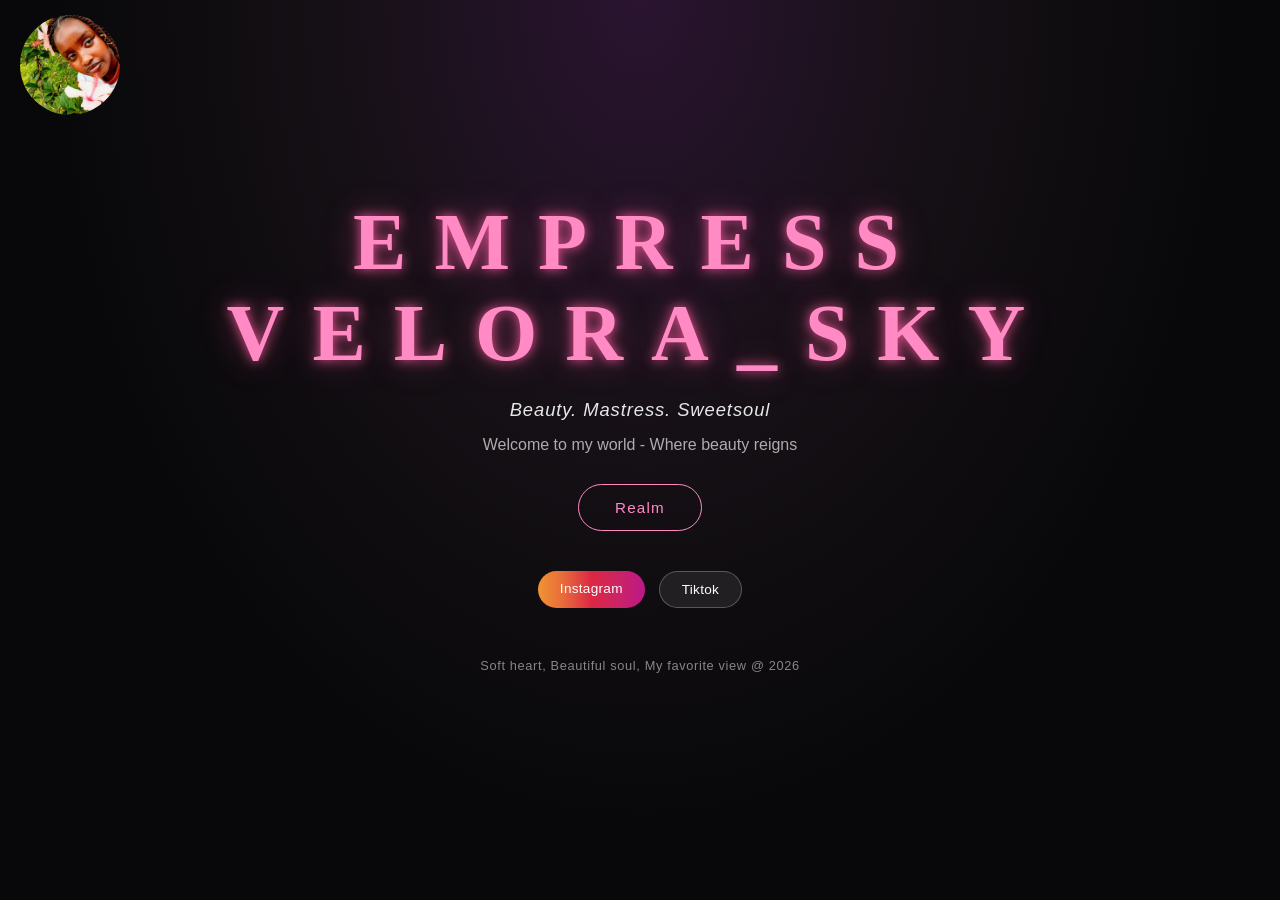
==== index.html @ b299b72f "Create index.html" ====
<!DOCTYPE html>
<html lang="en">

<head>
    <meta charset="UTF-8">
    <meta name="viewport" content="width=device-width, initial-scale=1.0">
    <title>Document</title>
    <link rel="stylesheet" href="style3.css">
</head>

<body>
    <section class="hero">
        <div class="hero-content">
            <h1>EMPRESS<span class="black"></span> VELORA_SKY<span class="blue"></span> </h1>
            <p class="tagline">Beauty. Mastress. Sweetsoul</p>

            <p>Welcome to my world - Where beauty reigns</p>
            <a href="favorite.html" class="btn">Realm</a>

        </div>

        <div class="social-handles">
            <a href="https://www.instagram.com/valarie.lit.babe?utm_source=ig_web_button_share_sheet&exln=ZDNlZDc0MzIxNw=="
                target="_blank" rel="noopener" class="insta-link">Instagram</a>
            <a href="https://www.tiktok.com/@valin_cton?is_from_webapp=1&sender_device=pc" target="_blank"
                rel="noopener" class="tiktok-link">Tiktok</a>
        </div>
        <div class="photo">
            <img src="Empress.jpeg" alt="my photo">
        </div>
        <div class="footer">
        <footer>
            <p>Soft heart, Beautiful soul, My favorite view @ 2026</p>
        </footer>
        </div>
</body>

</html>
---- style3.css ----
* {
  margin: 0;
  padding: 0;
  box-sizing: border-box;
}

body {
  background: #08080a;
  color: #fff;
  font-family: 'Poppins', 'Segoe UI', sans-serif;
  overflow-x: hidden;
}

/* ENTRANCE - HERO */
section.hero {
  min-height: 100vh;
  width: 100%;
  background: radial-gradient(ellipse at center top, #2a1430 0%, #151015 35%, #08080a 65%);
  display: flex;
  align-items: center;
  justify-content: center;
  text-align: center;
  padding: 40px 20px;
  flex-direction: column;
}

.hero-content h1 {
  font-family: 'Times New Roman', Georgia, serif;
  font-size: clamp(2.8rem, 8vw, 5rem);
  letter-spacing: 0.35em;
  color: #ff8ac4;
  text-shadow: 0 0 12px rgba(255, 90, 160, 0.9), 0 0 35px rgba(255, 90, 160, 0.4);
  margin-bottom: 20px;
  font-weight: 700;
}

.hero-content .tagline {
  font-style: italic;
  font-size: 1.15rem;
  letter-spacing: 0.05em;
  margin-bottom: 15px;
  opacity: 0.9;
}

.hero-content p {
  opacity: 0.65;
  margin-bottom: 30px;
  font-size: 1rem;
}

.btn {
  display: inline-block;
  border: 1px solid #ff8ac4;
  color: #ff8ac4;
  padding: 14px 36px;
  border-radius: 999px;
  text-decoration: none;
  font-size: 0.95rem;
  letter-spacing: 0.08em;
  transition: all 0.3s ease;
}

.btn:hover {
  background: #ff8ac4;
  color: #08080a;
  box-shadow: 0 0 25px rgba(255, 138, 196, 0.6);
  transform: translateY(-2px);
}

/* SOCIAL HANDLES - FIXED, NO MORE OVERLAP */
.social-handles {
  display: flex;
  justify-content: center;
  gap: 14px;
  margin-top: 40px;
}

.social-handles a {
  text-decoration: none;
  color: white;
  padding: 10px 22px;
  border-radius: 999px;
  font-size: 0.85rem;
  font-weight: 500;
  letter-spacing: 0.02em;
  transition: all 0.3s ease;
}

.social-handles .insta-link {
  background: linear-gradient(90deg, #f09433, #e6683c, #dc2743, #cc2366, #bc1888);
  border: none;
}

.social-handles .tiktok-link {
  background: rgba(255, 255, 255, 0.08);
  border: 1px solid rgba(255, 255, 255, 0.25);
}

.social-handles a:hover {
  transform: translateY(-2px);
  box-shadow: 0 5px 15px rgba(0, 0, 0, 0.3);
}


.footer {
  margin-top: 20px !important;
  padding: 30px;
  text-align: center;
  opacity: 0.5;
  font-size: 0.8rem;
  letter-spacing: 0.05em;
  color: white;
}
.photo{
  position: absolute;
  top: 15px;
  left: 20px;
  border-radius: 50%;
  overflow: hidden;
  width: 100px;
  height: 100px;
}
.photo img{
  width: 100%;
  height: 100%;
  object-fit: cover;
  display: block;
}
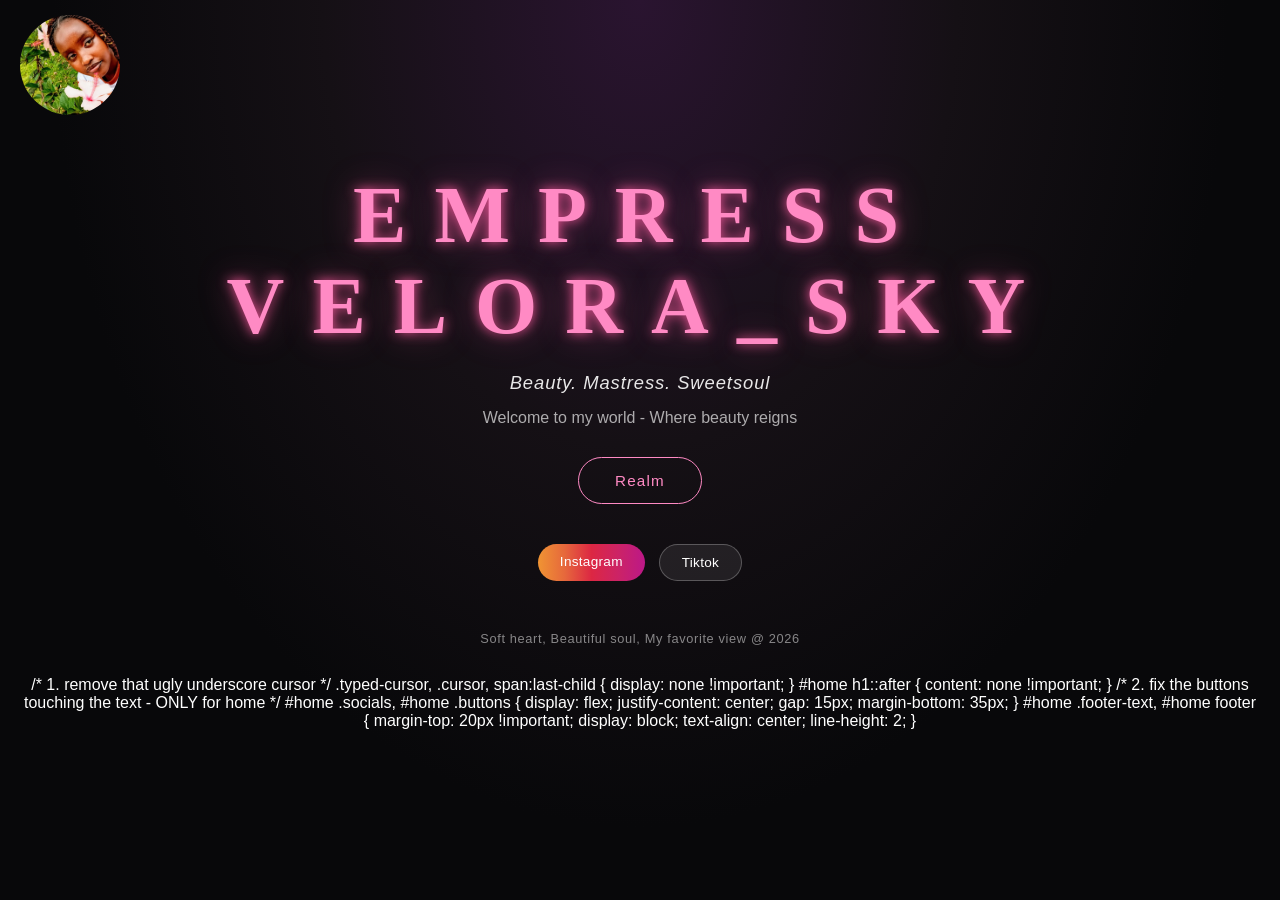
==== commit f3dcbed1: "Update index.html" ====
--- a/index.html
+++ b/index.html
@@ -36,3 +36,24 @@
 </body>
 
 </html>
+/* 1. remove that ugly underscore cursor */
+.typed-cursor, .cursor, span:last-child {
+  display: none !important;
+}
+#home h1::after {
+  content: none !important;
+}
+
+/* 2. fix the buttons touching the text - ONLY for home */
+#home .socials, #home .buttons {
+  display: flex;
+  justify-content: center;
+  gap: 15px;
+  margin-bottom: 35px;
+}
+#home .footer-text, #home footer {
+  margin-top: 20px !important;
+  display: block;
+  text-align: center;
+  line-height: 2;
+}
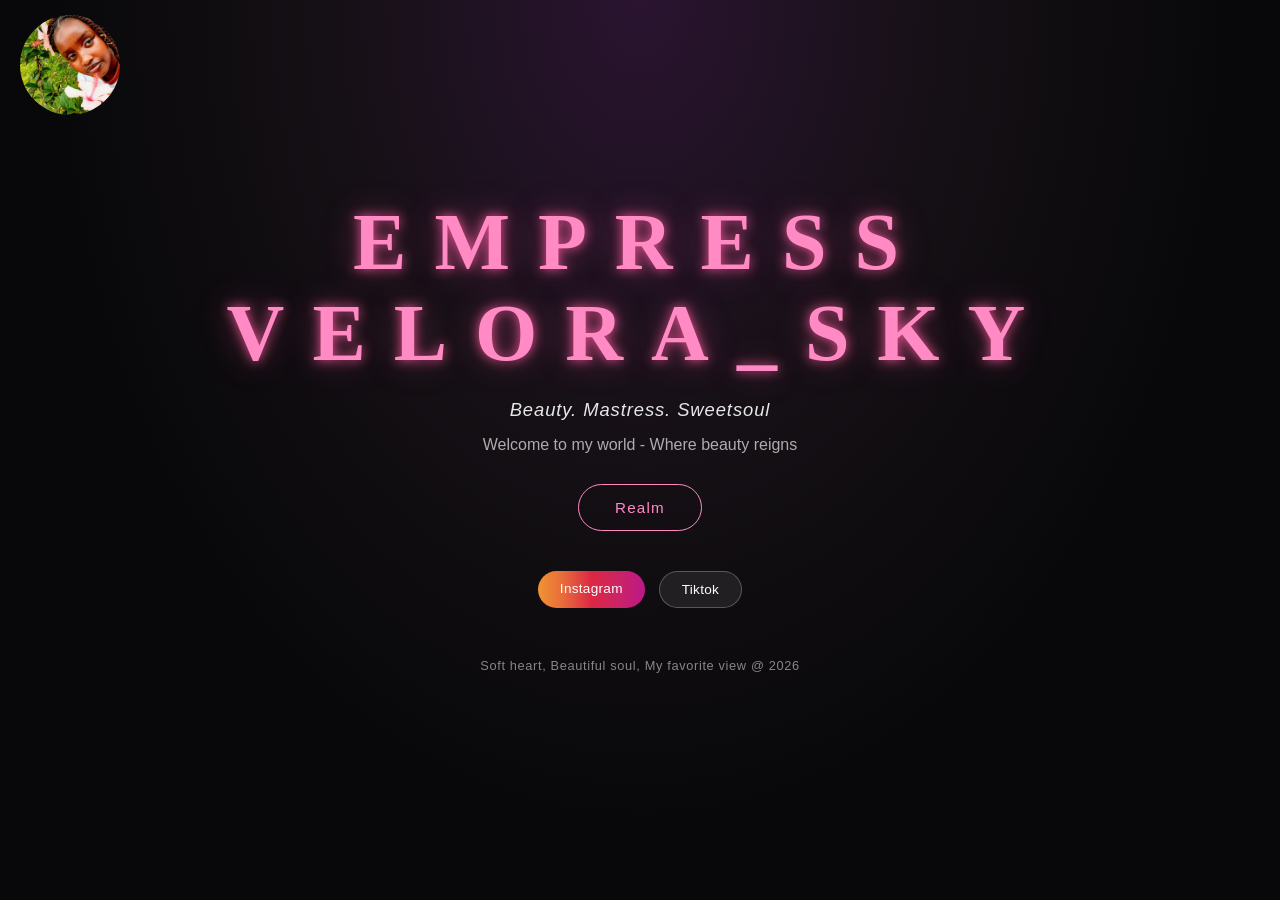
==== commit 4efa8fd4: "Update index.html" ====
--- a/index.html
+++ b/index.html
@@ -36,24 +36,3 @@
 </body>
 
 </html>
-/* 1. remove that ugly underscore cursor */
-.typed-cursor, .cursor, span:last-child {
-  display: none !important;
-}
-#home h1::after {
-  content: none !important;
-}
-
-/* 2. fix the buttons touching the text - ONLY for home */
-#home .socials, #home .buttons {
-  display: flex;
-  justify-content: center;
-  gap: 15px;
-  margin-bottom: 35px;
-}
-#home .footer-text, #home footer {
-  margin-top: 20px !important;
-  display: block;
-  text-align: center;
-  line-height: 2;
-}
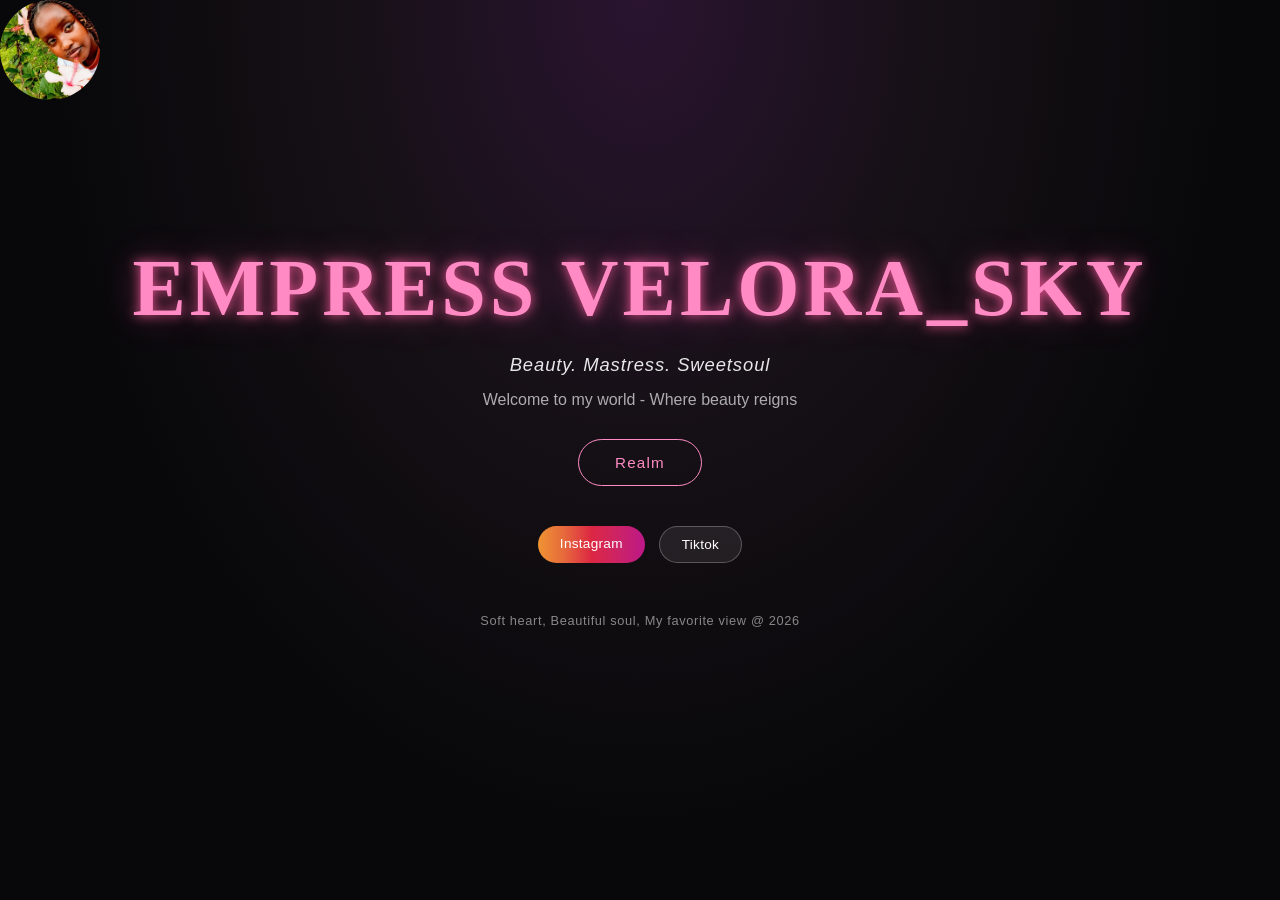
==== commit 617d1719: "Update index.html" ====
--- a/index.html
+++ b/index.html
@@ -6,6 +6,7 @@
     <meta name="viewport" content="width=device-width, initial-scale=1.0">
     <title>Document</title>
     <link rel="stylesheet" href="style3.css">
+    <link rel="icon" href="val.jpg">
 </head>
 
 <body>
--- a/style3.css
+++ b/style3.css
@@ -27,11 +27,11 @@
 .hero-content h1 {
   font-family: 'Times New Roman', Georgia, serif;
   font-size: clamp(2.8rem, 8vw, 5rem);
-  letter-spacing: 0.35em;
+  letter-spacing: 0.25rem;
   color: #ff8ac4;
   text-shadow: 0 0 12px rgba(255, 90, 160, 0.9), 0 0 35px rgba(255, 90, 160, 0.4);
   margin-bottom: 20px;
-  font-weight: 700;
+  font-weight: 600;
 }
 
 .hero-content .tagline {
@@ -113,8 +113,8 @@
 }
 .photo{
   position: absolute;
-  top: 15px;
-  left: 20px;
+  top: 0px;
+  left: 0px;
   border-radius: 50%;
   overflow: hidden;
   width: 100px;
@@ -125,4 +125,4 @@
   height: 100%;
   object-fit: cover;
   display: block;
-}+}
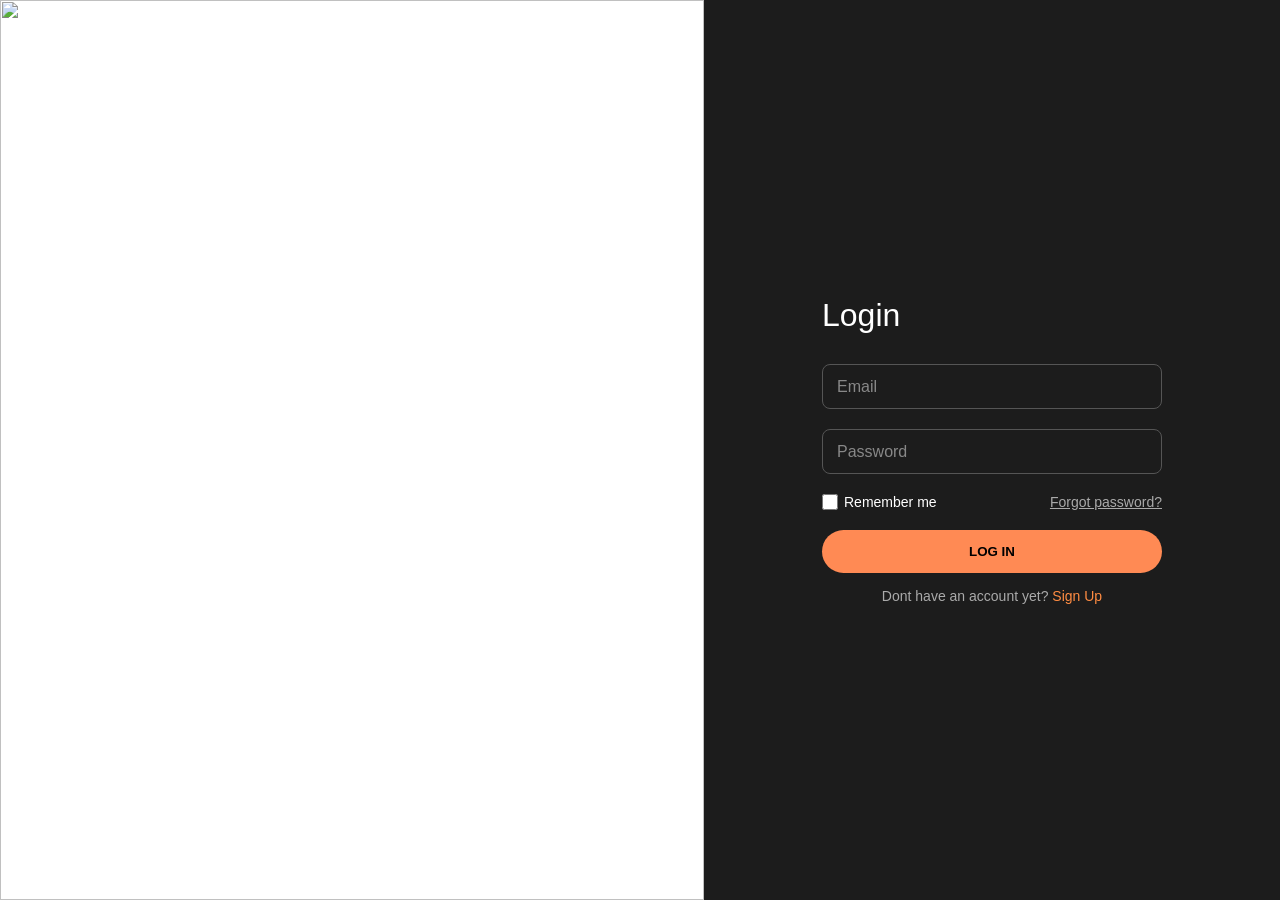
==== commit 4e3d96f9: "Rename index2.html to index.html" ====
--- a/index.html
+++ b/index.html
@@ -1,39 +1,157 @@
-<!DOCTYPE html>
-<html lang="en">
-
-<head>
-    <meta charset="UTF-8">
-    <meta name="viewport" content="width=device-width, initial-scale=1.0">
-    <title>Document</title>
-    <link rel="stylesheet" href="style3.css">
-    <link rel="icon" href="val.jpg">
-</head>
-
-<body>
-    <section class="hero">
-        <div class="hero-content">
-            <h1>EMPRESS<span class="black"></span> VELORA_SKY<span class="blue"></span> </h1>
-            <p class="tagline">Beauty. Mastress. Sweetsoul</p>
-
-            <p>Welcome to my world - Where beauty reigns</p>
-            <a href="favorite.html" class="btn">Realm</a>
-
-        </div>
-
-        <div class="social-handles">
-            <a href="https://www.instagram.com/valarie.lit.babe?utm_source=ig_web_button_share_sheet&exln=ZDNlZDc0MzIxNw=="
-                target="_blank" rel="noopener" class="insta-link">Instagram</a>
-            <a href="https://www.tiktok.com/@valin_cton?is_from_webapp=1&sender_device=pc" target="_blank"
-                rel="noopener" class="tiktok-link">Tiktok</a>
-        </div>
-        <div class="photo">
-            <img src="Empress.jpeg" alt="my photo">
-        </div>
-        <div class="footer">
-        <footer>
-            <p>Soft heart, Beautiful soul, My favorite view @ 2026</p>
-        </footer>
-        </div>
-</body>
-
-</html>
+<!DOCTYPE html>
+<html lang="en">
+
+<head>
+    <meta charset="UTF-8">
+    <meta name="viewport" content="width=device-width, initial-scale=1.0">
+    <title>VAL</title>
+    <link rel="stylesheet" href="style12.css">
+
+</head>
+
+<body>
+
+    <body>
+        <section class="login">
+            <div class="login-left">
+                <img src="Empress2.jpeg">
+            </div>
+
+
+                <div class="login-right">
+                    <div class="login-box">
+                        <h1 style="color:white;">Login</h1>
+                        <form id="loginForm">
+                            <div class="input-group">
+                                <input type="email" id="loginEmail" required placeholder=" ">
+                                <label>Email</label>
+                            </div>
+
+                            <div class="input-group">
+                                <input type="password" id="loginPass" required placeholder=" ">
+                                <label>Password</label>
+                            </div>
+
+                            <div
+                                style="display:flex; justify-content:space-between; align-items:center; margin:12px 0 20px 0;">
+                                <div style="display:flex; align-items:center; gap:6px;">
+                                    <input type="checkbox" id="rememberMe"
+                                        style="width:16px !important; height:16px !important; margin:0;">
+                                    <label for="rememberMe"
+                                        style="position:static !important; background:none !important; font-size:14px; color:#fff; pointer-events:auto;">Remember
+                                        me</label>
+                                </div>
+                                <a href="#" id="forgotLink" style="font-size:14px; color:#aaa;">Forgot password?</a>
+                            </div>
+
+                            <button type="submit" class="login-btn">LOG IN</button>
+
+                            <p style="text-align:center; margin-top:15px;">Dont have an account yet? <a
+                                    href="signup.html" style="color:#ff8c42; text-decoration:none;">Sign Up</a></p>
+                        </form>
+                    </div>
+                </div>
+
+
+        </section>
+        <script>
+            // SIGN UP
+            const signupForm = document.getElementById('signupForm');
+            if (signupForm) {
+                signupForm.addEventListener('submit', (e) => {
+                    e.preventDefault();
+                    const email = document.getElementById('signEmail').value.trim().toLowerCase();
+                    const pass = document.getElementById('signPass').value;
+                    const pass2 = document.getElementById('signPass2').value;
+
+                    // --- PASSWORD RULE: 8 chars, 1 caps, 1 small, 1 number, 1 symbol ---
+                    const strongPass = /^(?=.*[a-z])(?=.*[A-Z])(?=.*\d)(?=.*[@$!%*?&]).{8,}$/;
+
+                    if (!strongPass.test(pass)) {
+                        alert('Password must be:\n- 8+ characters\n- At least 1 CAPITAL letter\n- At least 1 small letter\n- At least 1 number\n- At least 1 symbol (@$!%*?&)\n\nExample: Velora@123');
+                        return;
+                    }
+
+                    if (pass !== pass2) {
+                        alert('Passwords dont match');
+                        return;
+                    }
+
+                    let users = JSON.parse(localStorage.getItem('users') || '[]');
+                    if (users.find(u => u.email === email)) {
+                        alert('Account already exists, please login');
+                        window.location.href = 'index.html';
+                        return;
+                    }
+
+                    users.push({ email, pass });
+                    localStorage.setItem('users', JSON.stringify(users));
+                    alert('Account created! Now login');
+                    window.location.href = 'index.html';
+                });
+            }
+
+            // LOGIN
+            const loginForm = document.getElementById('loginForm');
+            if (loginForm) {
+                // Auto-fill if remembered before
+                const rememberedEmail = localStorage.getItem('rememberedEmail');
+                if (rememberedEmail) {
+                    document.getElementById('loginEmail').value = rememberedEmail;
+                    document.getElementById('rememberMe').checked = true;
+                }
+
+                // Auto-login if already logged in
+                if (localStorage.getItem('currentUser') || sessionStorage.getItem('currentUser')) {
+                    window.location.href = 'val.html';
+                }
+
+                loginForm.addEventListener('submit', (e) => {
+                    e.preventDefault();
+                    const email = document.getElementById('loginEmail').value.trim().toLowerCase();
+                    const pass = document.getElementById('loginPass').value;
+                    const remember = document.getElementById('rememberMe').checked;
+
+                    let users = JSON.parse(localStorage.getItem('users') || '[]');
+                    const found = users.find(u => u.email === email && u.pass === pass);
+
+                    if (!found) {
+                        alert('No account found or wrong password. Please Sign Up first.');
+                        return;
+                    }
+
+                    // Remember Me Logic
+                    if (remember) {
+                        localStorage.setItem('currentUser', email); // stays even after closing browser
+                        localStorage.setItem('rememberedEmail', email); // for auto-fill next time
+                    } else {
+                        sessionStorage.setItem('currentUser', email); // clears when browser closed
+                        localStorage.removeItem('rememberedEmail');
+                    }
+
+                    window.location.href = 'val.html';
+                });
+            }
+
+            // FORGOT PASSWORD
+            const forgotLink = document.getElementById('forgotLink');
+            if (forgotLink) {
+                forgotLink.addEventListener('click', (e) => {
+                    e.preventDefault();
+                    const email = prompt('Enter your email to reset password:');
+                    if (!email) return;
+                    let users = JSON.parse(localStorage.getItem('users') || '[]');
+                    const user = users.find(u => u.email === email);
+                    if (!user) { alert('No account with that email. Please Sign Up'); return; }
+                    const newPass = prompt('Enter new password:');
+                    if (newPass) {
+                        user.pass = newPass;
+                        localStorage.setItem('users', JSON.stringify(users));
+                        alert('Password changed! Now login with new password');
+                    }
+                });
+            }
+        </script>
+    </body>
+
+</html>
--- a/style12.css
+++ b/style12.css
@@ -0,0 +1,135 @@
+*{
+  margin:0;
+  padding:0;
+  box-sizing:border-box;
+  font-family: Arial, sans-serif;
+}
+
+.login{
+  display:flex;
+  width:100%;
+  height:100vh;
+  overflow:hidden;
+}
+
+/* LEFT IMAGE - 55% */
+.login-left{
+  width:55%;
+  height:100vh;
+  overflow:hidden;
+}
+
+.login-left img{
+  width:100%;
+  height:100%;
+  object-fit:cover;
+  display:block;
+}
+
+/* RIGHT LOGIN - 45% DARK */
+.login-right{
+  width:45%;
+  height:100vh;
+  background:#1c1c1c !important;
+  display:flex;
+  flex-direction:column;
+  justify-content:center;
+  align-items:center;
+  padding:40px;
+}
+
+.login-right h1{
+  color:#ffffff !important;
+  font-size:32px;
+  font-weight:400;
+  margin-bottom:30px;
+}
+
+.login-box{
+  width:100%;
+  max-width:340px;
+}
+
+.input-group{
+  position:relative;
+  width:100%;
+  margin-bottom:20px;
+}
+
+.input-group input{
+  width:100%;
+  padding:14px 15px;
+  background:transparent;
+  border:1px solid #555;
+  border-radius:8px;
+  color:white;
+  outline:none;
+}
+
+.input-group input:focus{
+  border-color:#ff8a54;
+}
+
+.input-group label{
+  position:absolute;
+  left:15px;
+  top:14px;
+  color:#888;
+  pointer-events:none;
+  transition:0.2s;
+}
+
+.input-group input:focus + label,
+.input-group input:not(:placeholder-shown) + label{
+  top:-8px;
+  left:12px;
+  font-size:12px;
+  background:#1c1c1c;
+  padding:0 5px;
+  color:#ff8a54;
+}
+
+.forgot{
+  display:block;
+  text-align:right;
+  font-size:13px;
+  color:#aaa;
+  margin:-10px 0 20px;
+  text-decoration:underline;
+  cursor:pointer;
+}
+
+.login-box button{
+  width:100%;
+  padding:14px;
+  background:#ff8a54;
+  border:none;
+  border-radius:25px;
+  font-weight:bold;
+  cursor:pointer;
+  transition:0.2s;
+}
+
+.login-box button:hover{
+  background:#ff9a6b;
+}
+
+.login-box p{
+  text-align:center;
+  margin-top:20px;
+  color:#aaa;
+  font-size:14px;
+}
+
+.login-box p span{
+  color:#ff8a54;
+  cursor:pointer;
+  font-weight:bold;
+}
+
+/* Mobile fix - not squeezed */
+@media(max-width:768px){
+  .login{flex-direction:column;}
+  .login-left{width:100%; height:40vh;}
+  .login-right{width:100%; height:60vh;}
+}
